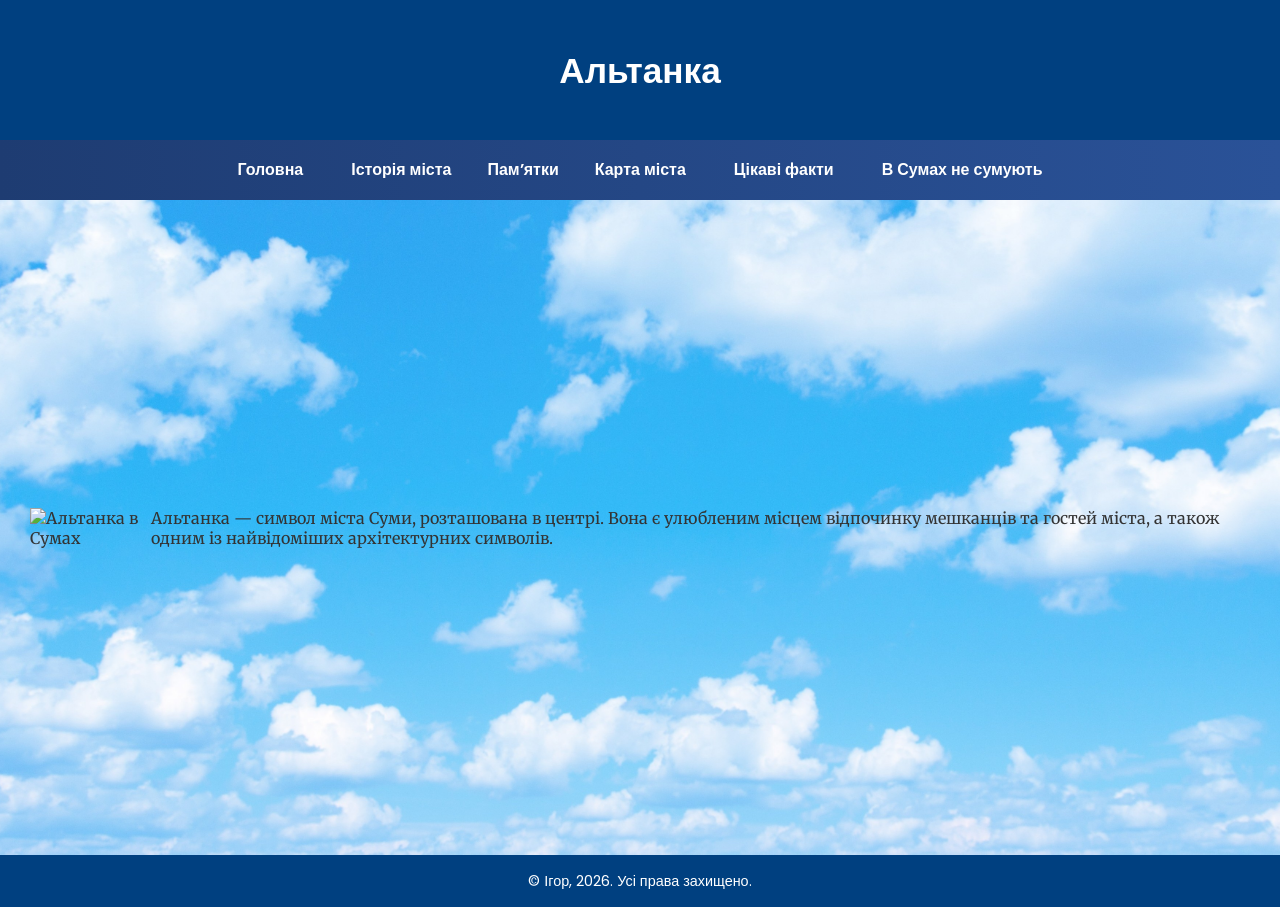
==== altanka.html @ 85ab7b70 "my new project" ====
<!DOCTYPE html>
<html lang="uk">
<head>
  <meta charset="UTF-8">
  <title>Альтанка</title>
  <link href="https://fonts.googleapis.com/css2?family=Merriweather&family=Poppins:wght@600&display=swap" rel="stylesheet">
  <link rel="stylesheet" href="style.css">
</head>
<body>
  <!-- Шапка -->
  <header>
    <div class="logo-title">
      <h1>Альтанка</h1>
    </div>
  </header>

  <!-- Меню -->
  <nav>
    <a href="index.html">Головна</a>
    <a href="history.html">Історія міста</a>

    <div class="dropdown">
      <span class="menu-item">Пам’ятки</span>
      <div class="dropdown-content">
        <!-- Тут немає Альтанки -->
        <a href="sobor-spaso.html">Спасо-Преображенський собор</a>
        <a href="sobor-troickiy.html">Свято-Троїцький собор</a>
        <a href="museum-kraeznav.html">Сумський обласний краєзнавчий музей</a>
        <a href="sadko.html">Скульптурна композиція "Садко"</a>
      </div>
    </div>

    <a href="map.html">Карта міста</a>
    <a href="facts.html">Цікаві факти</a>
    <a href="vsumah.html">В Сумах не сумують</a>
  </nav>

  <!-- Основний блок -->
  <main>
    <section class="video-card">
      <img src="altanka.jpg" alt="Альтанка в Сумах" class="place-photo">
      <p>
        Альтанка — символ міста Суми, розташована в центрі. 
        Вона є улюбленим місцем відпочинку мешканців та гостей міста, 
        а також одним із найвідоміших архітектурних символів.
      </p>
    </section>
  </main>

  <!-- Футер -->
  <footer>
    © Ігор, 2026. Усі права захищено.
  </footer>
</body>
</html>
---- style.css ----
/* Загальні стилі */
html, body {
  margin: 0;
  padding: 0;
  height: 100%;
}

body {
  font-family: 'Merriweather', serif;
  background: #f0f0f0;
  color: #333;
}

/* Шапка */
header {
  background: #004080;
  color: white;
  text-align: center;
  padding: 20px;
}

.logo-title {
  display: flex;
  align-items: center;
  justify-content: center;
}

.logo {
  height: 100px;
  margin-right: 20px;
}

header h1 {
  font-family: 'Poppins', sans-serif;
  font-size: 2.2em;
}

/* Меню */
nav {
  background: #0066cc;
  display: flex;
  justify-content: center;
  padding: 10px;
}

nav a {
  color: white;
  text-decoration: none;
  font-weight: bold;
  margin: 0 15px;
  font-family: 'Poppins', sans-serif;
}

nav a:hover {
  text-decoration: underline;
}

nav a.active {
  color: #ffcc00;
}

/* Головний блок із фоном */
.hero {
  position: relative;         
  overflow: hidden;           /* обрізає фон, щоб не було скролів */
  color: white;
  text-align: center;
  padding: 60px 20px;
  display: flex;
  flex-direction: column;
  justify-content: center;
  align-items: center;
  min-height: calc(100vh - 253px); /* екран мінус шапка+меню */
  box-sizing: border-box;
}

.hero h2 {
  font-family: 'Poppins', sans-serif;
  font-size: 2.6em;
}

.hero p {
  font-size: 1.2em;
}

/* Фон через псевдоелемент */
.hero::before {
  content: "";
  position: absolute;
  top: -5%; left: -5%; right: -5%; bottom: -5%; /* запас, щоб не створював скрол */
  background: url("sumy.jpg") center/cover no-repeat;
  transition: transform 0.5s ease;
  z-index: -1;               
  will-change: transform;    
}

.hero:hover::before {
  transform: scale(1.05);    /* збільшення тільки фону */
}

/* Футер */
footer {
  background: #004080;
  color: white;
  text-align: center;
  padding: 16px;                 /* трохи менше відступів, щоб не тягнув сторінку */
  font-family: 'Poppins', sans-serif; /* той самий шрифт, що й у меню */
  font-size: 0.90em;             /* менший розмір, ніж у меню */
  font-weight: normal;           /* нежирний */
  line-height: 1.4;              /* комфортна висота рядка */
}



/* 📱 Адаптація для телефонів */
@media (max-width: 768px) {
  nav {
    flex-direction: column;
  }
  .hero h2 {
    font-size: 2em;
  }
  .hero p {
    font-size: 1em;
  }
  .logo {
    height: 80px;
  }
}

/* Відео-блок */
.video-card {
  display: flex;
  justify-content: center;
  align-items: center;
  margin: 0;
  padding: 30px;
  background: url('sky.jpg') no-repeat center center;
  background-size: cover;
  min-height: calc(100vh - 305px); /* екран мінус шапка+меню+футер */
  border-radius: 0;
}

video {
  width: 700px;
  max-width: 90%;
  height: auto;
  border: 4px solid #004080; /* синя товста рамка */
  border-radius: 8px;
  box-shadow: 0 4px 12px rgba(0,0,0,0.2);
}

nav a.active {
  display: none;
}

/* Стилі для карти */
.video-card iframe {
  width: 700px;          /* ширина карти */
  height: 400px;         /* висота карти */
  border: 4px solid #004080; /* синя товста рамка */
  border-radius: 8px;     /* закруглені кути */
  box-shadow: 0 4px 8px rgba(0,0,0,0.2); /* легка тінь */
}

.dropdown {
  position: relative;
  display: inline-block;
}

.dropdown-content {
  display: none;
  position: absolute;
  background-color: #f9f9f9;
  min-width: 220px;
  box-shadow: 0 8px 16px rgba(0,0,0,0.2);
  z-index: 1;
}

.dropdown-content a {
  color: #333;
  padding: 10px 14px;
  text-decoration: none;
  display: block;
}

.dropdown-content a:hover {
  background-color: #ddd;
}

.dropdown:hover .dropdown-content {
  display: block;
}

/* Загальний стиль меню */
nav {
  background: linear-gradient(90deg, #1e3c72, #2a5298);
  padding: 10px;
  }


/* Посилання */
nav a {
  color: #f1f1f1;
  text-decoration: none;
  margin: 0 12px;
  font-family: 'Poppins', sans-serif;
  transition: color 0.3s, background-color 0.3s;
}

/* Ефект при наведенні */
nav a:hover {
  color: #ffd700; /* золотистий */
}

/* Випадаюче меню */
.dropdown-content {
  background-color: #2a5298;
  border-radius: 6px;
  overflow: hidden;
}

.dropdown-content a {
  color: #f1f1f1;
  padding: 10px 14px;
  text-decoration: none;
  display: block;
  transition: background-color 0.3s, color 0.3s;
}

.dropdown-content a:hover {
  background-color: #1e3c72;
  color: #ffd700;
}

nav a,
nav span.menu-item {
  color: white;              /* той самий колір */
  text-decoration: none;     /* без підкреслення */
  padding: 8px 12px;         /* відступи */
  font-family: 'Poppins', sans-serif; /* той самий шрифт */
  cursor: pointer;           /* щоб було відчуття клікабельності */
}

nav span.menu-item:hover {
  background-color: #34495e; /* ефект при наведенні */
  border-radius: 4px;
}

nav a,
nav span.menu-item {
  display: inline-block;
  color: white;
  text-decoration: none;
  padding: 8px 12px;
  font-family: 'Poppins', sans-serif;
  font-weight: 600;   /* однакова жирність */
  cursor: pointer;
  line-height: 1.5;
}



.hero::before {
  content: "";
  position: absolute;
  top: 0; left: 0; right: 0; bottom: 0;
  background: url("sumy.jpg") center/cover no-repeat;
  transition: transform 0.5s ease;
  z-index: -1; /* фон позаду тексту */
}

.hero:hover::before {
  transform: scale(1.05); /* збільшення тільки фону */
}
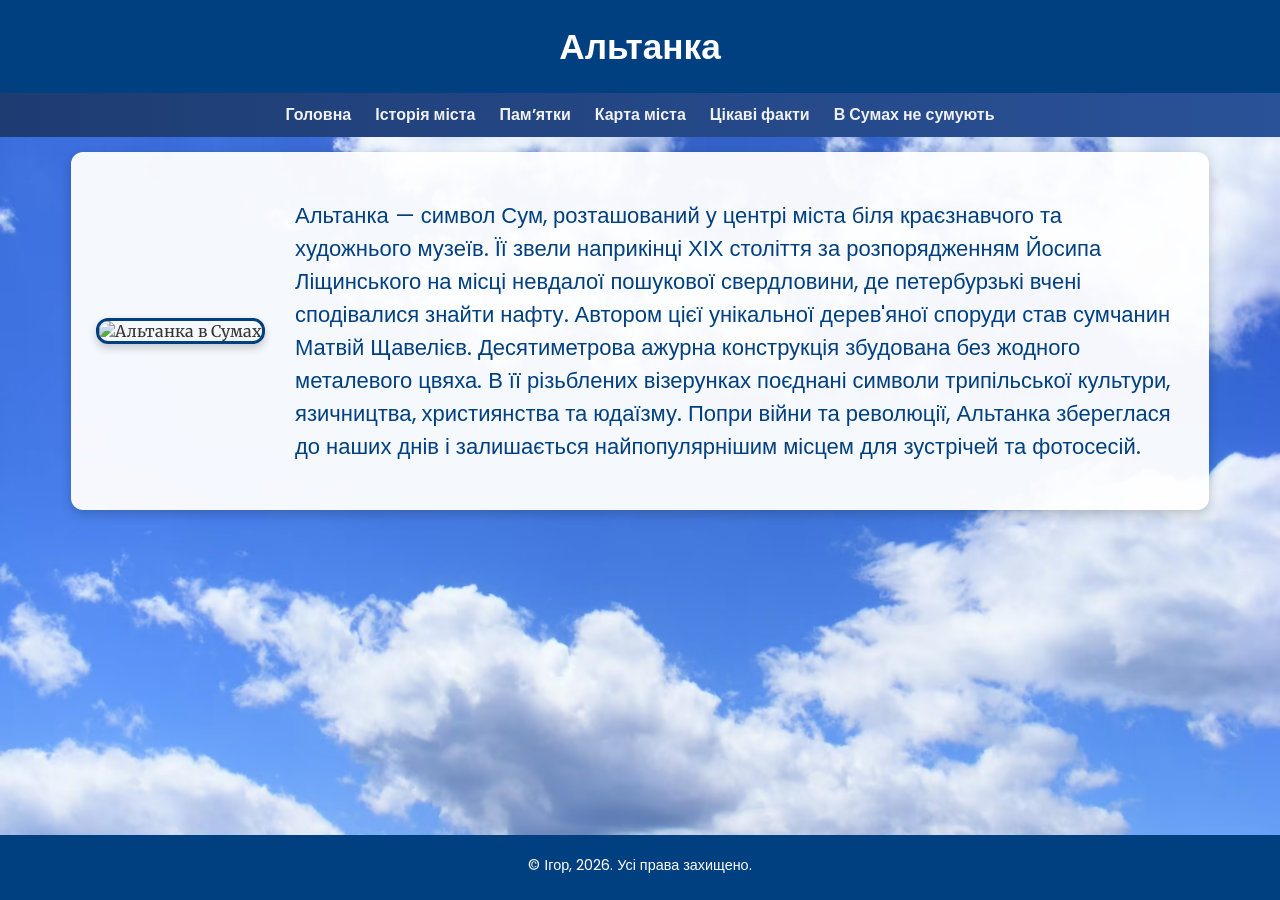
==== commit a73ffabb: "Update altanka.html" ====
--- a/altanka.html
+++ b/altanka.html
@@ -36,16 +36,19 @@
   </nav>
 
   <!-- Основний блок -->
-  <main>
-    <section class="video-card">
-      <img src="altanka.jpg" alt="Альтанка в Сумах" class="place-photo">
-      <p>
-        Альтанка — символ міста Суми, розташована в центрі. 
-        Вона є улюбленим місцем відпочинку мешканців та гостей міста, 
-        а також одним із найвідоміших архітектурних символів.
-      </p>
-    </section>
-  </main>
+<section class="content-block">
+  <div class="block-inner">
+    <img src="altanka.avif" alt="Альтанка в Сумах">
+    <p>
+      Альтанка — символ Сум, розташований у центрі міста біля краєзнавчого та художнього музеїв. Її звели наприкінці ХІХ століття за розпорядженням Йосипа Ліщинського на місці невдалої пошукової свердловини, де петербурзькі вчені сподівалися знайти нафту.
+Автором цієї унікальної дерев'яної споруди став сумчанин Матвій Щавелієв. Десятиметрова ажурна конструкція збудована без жодного металевого цвяха. В її різьблених візерунках поєднані символи трипільської культури, язичництва, християнства та юдаїзму. Попри війни та революції, Альтанка збереглася до наших днів і залишається найпопулярнішим місцем для зустрічей та фотосесій.
+
+    </p>
+  </div>
+</section>
+
+
+
 
   <!-- Футер -->
   <footer>
--- a/style.css
+++ b/style.css
@@ -1,68 +1,78 @@
 /* Загальні стилі */
 html, body {
+  height: 100%;
   margin: 0;
   padding: 0;
-  height: 100%;
-}
-
+  display: flex;
+  flex-direction: column;
+  font-family: 'Merriweather', serif;
+  color: #333;
+  overflow-x: hidden; /* прибирає горизонтальний скрол */
+}
+
+/* Фон для всіх сторінок */
 body {
-  font-family: 'Merriweather', serif;
-  background: #f0f0f0;
-  color: #333;
-}
-
-/* Шапка */
+  background: url("sky1920.avif") no-repeat center center fixed;
+  background-size: cover;          /* фон завжди на весь екран */
+  background-attachment: fixed;    /* фон "приклеєний" */
+  min-height: 100vh;               /* завжди на висоту екрану */
+}
+
+/* Хедер */
 header {
   background: #004080;
   color: white;
   text-align: center;
   padding: 20px;
 }
-
 .logo-title {
   display: flex;
   align-items: center;
   justify-content: center;
-}
-
+  gap: 20px;
+}
 .logo {
-  height: 100px;
-  margin-right: 20px;
-}
-
+  width: 80px;
+  height: auto;
+}
 header h1 {
   font-family: 'Poppins', sans-serif;
   font-size: 2.2em;
+  margin: 0;
 }
 
 /* Меню */
 nav {
-  background: #0066cc;
+  background: linear-gradient(90deg, #1e3c72, #2a5298);
   display: flex;
   justify-content: center;
   padding: 10px;
 }
-
-nav a {
-  color: white;
+nav a,
+nav span.menu-item {
+  color: #f1f1f1;
   text-decoration: none;
-  font-weight: bold;
-  margin: 0 15px;
-  font-family: 'Poppins', sans-serif;
-}
-
-nav a:hover {
-  text-decoration: underline;
-}
-
-nav a.active {
-  color: #ffcc00;
-}
-
-/* Головний блок із фоном */
+  font-weight: 600;
+  margin: 0 12px;
+  font-family: 'Poppins', sans-serif;
+  line-height: 1.5;
+  cursor: pointer;
+  transition: color 0.3s, background-color 0.3s;
+}
+nav a:hover,
+.menu-item:hover {
+  color: #FFD700;
+}
+
+/* Основний контент */
+main {
+  flex: 1; /* займає простір між хедером і футером */
+}
+
+/* Герой-секція */
 .hero {
-  position: relative;         
-  overflow: hidden;           /* обрізає фон, щоб не було скролів */
+  position: relative;
+  overflow: hidden;
   color: white;
   text-align: center;
   padding: 60px 20px;
@@ -70,62 +80,45 @@
   flex-direction: column;
   justify-content: center;
   align-items: center;
-  min-height: calc(100vh - 253px); /* екран мінус шапка+меню */
+  min-height: 100%;
   box-sizing: border-box;
 }
-
 .hero h2 {
   font-family: 'Poppins', sans-serif;
-  font-size: 2.6em;
-}
-
+  font-size: 2.4em;
+}
 .hero p {
   font-size: 1.2em;
 }
-
-/* Фон через псевдоелемент */
-.hero::before {
-  content: "";
+.hero-bg {
   position: absolute;
-  top: -5%; left: -5%; right: -5%; bottom: -5%; /* запас, щоб не створював скрол */
-  background: url("sumy.jpg") center/cover no-repeat;
+  top: 0; left: 0; right: 0; bottom: 0;
+  width: 100%;
+  height: 100%;
+  object-fit: cover;
+  z-index: 0;
   transition: transform 0.5s ease;
-  z-index: -1;               
-  will-change: transform;    
-}
-
-.hero:hover::before {
-  transform: scale(1.05);    /* збільшення тільки фону */
+}
+.hero-content {
+  position: relative;
+  z-index: 1;
+}
+.hero:hover .hero-bg {
+  transform: scale(1.05);
 }
 
 /* Футер */
 footer {
+  margin-top: auto;
   background: #004080;
   color: white;
   text-align: center;
-  padding: 16px;                 /* трохи менше відступів, щоб не тягнув сторінку */
-  font-family: 'Poppins', sans-serif; /* той самий шрифт, що й у меню */
-  font-size: 0.90em;             /* менший розмір, ніж у меню */
-  font-weight: normal;           /* нежирний */
-  line-height: 1.4;              /* комфортна висота рядка */
-}
-
-
-
-/* 📱 Адаптація для телефонів */
-@media (max-width: 768px) {
-  nav {
-    flex-direction: column;
-  }
-  .hero h2 {
-    font-size: 2em;
-  }
-  .hero p {
-    font-size: 1em;
-  }
-  .logo {
-    height: 80px;
-  }
+  padding: 20px;      /* збільшений внутрішній відступ */
+  min-height: 65px;  /* мінімальна висота футера */
+  font-family: 'Poppins', sans-serif;
+  font-size: 0.9em;
+  max-width: 100%;
+  box-sizing: border-box;
 }
 
 /* Відео-блок */
@@ -133,146 +126,142 @@
   display: flex;
   justify-content: center;
   align-items: center;
-  margin: 0;
-  padding: 30px;
-  background: url('sky.jpg') no-repeat center center;
+  padding: 29.5px;
+  background-image: url('sky1920.avif');
+  background-repeat: no-repeat;
   background-size: cover;
-  min-height: calc(100vh - 305px); /* екран мінус шапка+меню+футер */
-  border-radius: 0;
-}
-
+  background-position: center;
+  min-height: calc(100vh - 260px);
+}
 video {
   width: 700px;
   max-width: 90%;
   height: auto;
-  border: 4px solid #004080; /* синя товста рамка */
+  border: 4px solid #004080;
   border-radius: 8px;
   box-shadow: 0 4px 12px rgba(0,0,0,0.2);
 }
-
-nav a.active {
-  display: none;
-}
-
-/* Стилі для карти */
 .video-card iframe {
-  width: 700px;          /* ширина карти */
-  height: 400px;         /* висота карти */
-  border: 4px solid #004080; /* синя товста рамка */
-  border-radius: 8px;     /* закруглені кути */
-  box-shadow: 0 4px 8px rgba(0,0,0,0.2); /* легка тінь */
-}
-
+  width: 700px;
+  height: 400px;
+  border: 4px solid #004080;
+  border-radius: 8px;
+  box-shadow: 0 4px 8px rgba(0,0,0,0.2);
+}
+
+/* Випадаюче меню */
 .dropdown {
   position: relative;
   display: inline-block;
 }
-
 .dropdown-content {
   display: none;
   position: absolute;
-  background-color: #f9f9f9;
+  background-color: #2a5298;
+  border-radius: 6px;
   min-width: 220px;
   box-shadow: 0 8px 16px rgba(0,0,0,0.2);
-  z-index: 1;
-}
-
-.dropdown-content a {
-  color: #333;
-  padding: 10px 14px;
-  text-decoration: none;
-  display: block;
-}
-
-.dropdown-content a:hover {
-  background-color: #ddd;
-}
-
-.dropdown:hover .dropdown-content {
-  display: block;
-}
-
-/* Загальний стиль меню */
-nav {
-  background: linear-gradient(90deg, #1e3c72, #2a5298);
-  padding: 10px;
-  }
-
-
-/* Посилання */
-nav a {
-  color: #f1f1f1;
-  text-decoration: none;
-  margin: 0 12px;
-  font-family: 'Poppins', sans-serif;
-  transition: color 0.3s, background-color 0.3s;
-}
-
-/* Ефект при наведенні */
-nav a:hover {
-  color: #ffd700; /* золотистий */
-}
-
-/* Випадаюче меню */
-.dropdown-content {
-  background-color: #2a5298;
-  border-radius: 6px;
-  overflow: hidden;
-}
-
+  z-index: 9999;
+}
 .dropdown-content a {
   color: #f1f1f1;
   padding: 10px 14px;
   text-decoration: none;
   display: block;
-  transition: background-color 0.3s, color 0.3s;
-}
-
+}
 .dropdown-content a:hover {
   background-color: #1e3c72;
-  color: #ffd700;
-}
-
-nav a,
-nav span.menu-item {
-  color: white;              /* той самий колір */
-  text-decoration: none;     /* без підкреслення */
-  padding: 8px 12px;         /* відступи */
-  font-family: 'Poppins', sans-serif; /* той самий шрифт */
-  cursor: pointer;           /* щоб було відчуття клікабельності */
-}
-
-nav span.menu-item:hover {
-  background-color: #34495e; /* ефект при наведенні */
-  border-radius: 4px;
-}
-
-nav a,
-nav span.menu-item {
-  display: inline-block;
-  color: white;
-  text-decoration: none;
-  padding: 8px 12px;
-  font-family: 'Poppins', sans-serif;
-  font-weight: 600;   /* однакова жирність */
-  cursor: pointer;
+  color: #FFD700;
+}
+.dropdown:hover .dropdown-content {
+  display: block;
+}
+
+/* 📱 Адаптація */
+@media (max-width: 768px) {
+  nav {
+    flex-direction: column;
+    align-items: center;
+  }
+  .hero h2 {
+    font-size: 2em;
+  }
+  .hero p {
+    font-size: 1em;
+  }
+  .logo {
+    width: 80px;
+  }
+  .block-inner {
+    flex-direction: column;
+    text-align: center;
+  }
+}
+@media (max-width: 600px) {
+  header .logo-title {
+    flex-direction: column;
+    align-items: center;
+    text-align: center;
+  }
+  header {
+    padding: 15px;
+  }
+  .hero {
+    min-height: 300px;
+    padding: 20px;
+  }
+  nav a, nav .menu-item {
+    padding: 10px;
+    font-size: 16px;
+  }
+  .hero h2 {
+    font-size: 22px;
+  }
+  .hero p {
+    font-size: 16px;
+  }
+  .block-inner img {
+    max-width: 100%;
+    height: auto;
+  }
+}
+
+/* Контент-блоки */
+.content-block {
+  background-color: rgba(255, 255, 255, 0.95);
+  padding: 25px;
+  margin: 15px auto;
+  width: 85%;
+  border-radius: 12px;
+  box-shadow: 0 4px 12px rgba(0,0,0,0.2);
+}
+
+
+
+.block-inner {
+  display: flex;
+  align-items: center;
+  gap: 30px;
+}
+.block-inner img {
+  max-width: 600px;
+  border: 3px solid #004080;
+  border-radius: 12px;
+  box-shadow: 0 4px 8px rgba(0,0,0,0.2);
+}
+.block-inner p {
+  flex: 1;
+  font-family: 'Poppins', sans-serif;
+  font-size: 22px;
   line-height: 1.5;
-}
-
-
-
-.hero::before {
-  content: "";
-  position: absolute;
-  top: 0; left: 0; right: 0; bottom: 0;
-  background: url("sumy.jpg") center/cover no-repeat;
-  transition: transform 0.5s ease;
-  z-index: -1; /* фон позаду тексту */
-}
-
-.hero:hover::before {
-  transform: scale(1.05); /* збільшення тільки фону */
-}
-
-
-
+  color: #004080;
+}
+@media (max-width: 768px) {
+  .block-inner {
+    flex-direction: column;
+    text-align: center;
+  }
+  .block-inner img {
+    max-width: 100%;
+  }
+}
